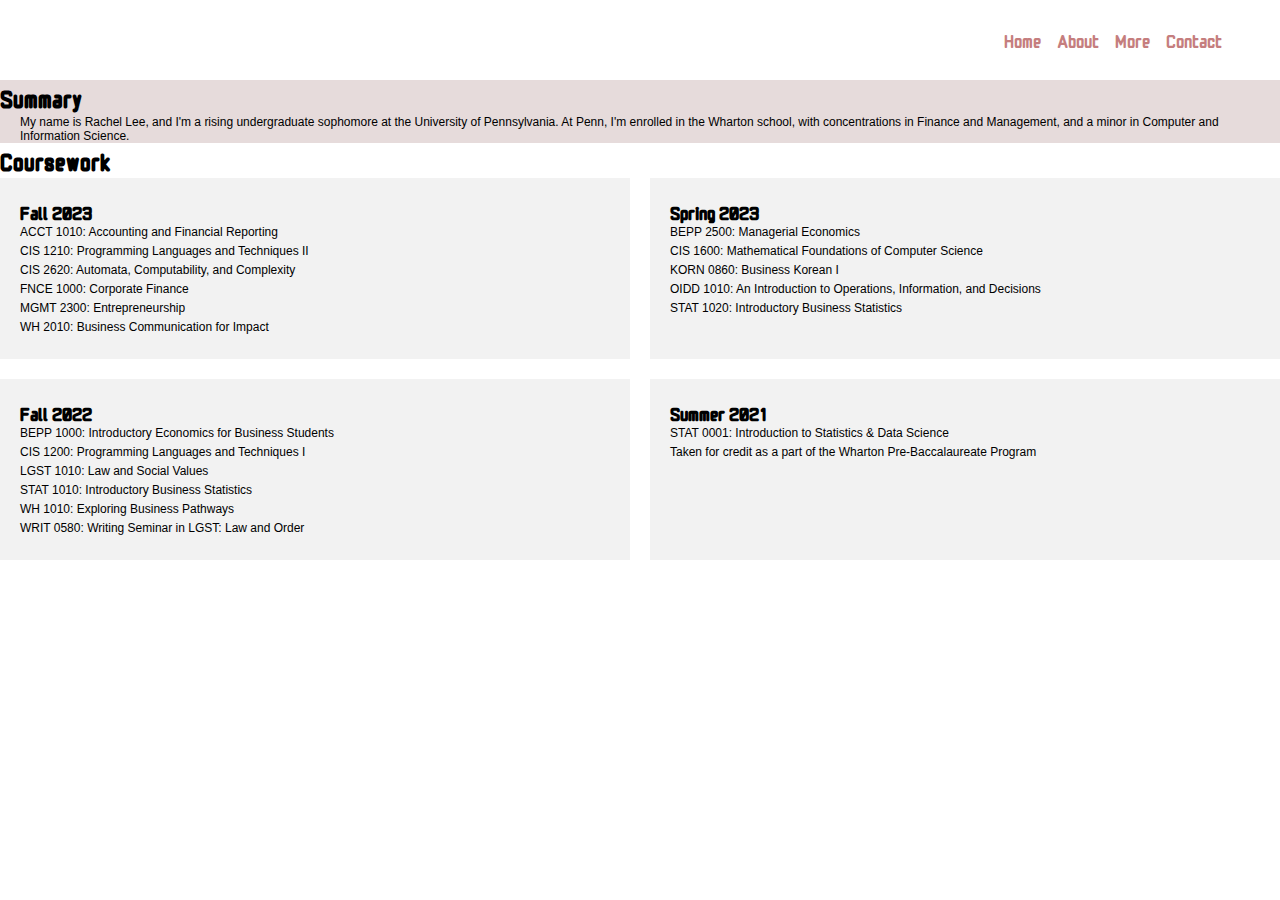
==== about.html @ a232a89a "About page initial creation" ====
<!DOCTYPE html>
<html lang="en">
<head>
    <meta charset="UTF-8">
    <meta http-equiv="X-UA-Compatible" content="IE=edge">
    <meta name="viewport" content="width=device-width, initial-scale=1.0">
    <title>Rachel Lee | About</title>
    <link rel="stylesheet" href="styles.css" />
    <link rel="preconnect" href="https://fonts.googleapis.com" />
<link rel="preconnect" href="https://fonts.gstatic.com" crossorigin = "anonymous" />
<link href="https://fonts.googleapis.com/css2?family=Monomaniac+One&display=swap" rel="stylesheet" />
</head>
<body>
    <nav class="navbar">
        <div class="navbar__container">
            <a href="/" id="navbar__logo"></a>
            <div class="navbar__toggle" id="mobile-menu">
                <span class="bar"></span>
                <span class="bar"></span>
                <span class="bar"></span>
            </div>
            <ul class="navbar__menu">
                <li class="navbar__item">
                    <a href="/" class="navbar__links">
                        Home
                    </a>
                </li>
                <li class="navbar__item">
                    <a href="/about.html" class="navbar__links">
                        About
                    </a>
                </li>
                <li class="navbar__item">
                    <a href="/" class="navbar__links">
                        More
                    </a>
                </li>
                <li class="navbar__item">
                    <a href="/" class="navbar__links">
                        Contact
                    </a>
                </li>
            </ul>
        </div>
    </nav>


    <div class="summary">
        <div class="summary__container">
            <div class="summary__content">
                <h2>Summary</h2>
                <p>My name is Rachel Lee, and I'm a rising 
                    undergraduate sophomore at the University of Pennsylvania. At Penn, I'm enrolled
                in the Wharton school, with concentrations in Finance and Management, and a minor in 
                Computer and Information Science.
                <p>
                    
                </p>

            </p>
            </div>
        </div>
    </div>

    <div class="coursework">
        <div class="coursework__container">
            <div class="coursework__content">
                <h2>Coursework</h2>
            </div>
            <div class="coursework__grid">
                <div class="coursework__box">
                    <h3>Fall 2023</h3>
                    <ul class = "coursework__list">
                        <li>ACCT 1010: Accounting and Financial Reporting</li>
                        <li>CIS 1210: Programming Languages and Techniques II</li>
                        <li>CIS 2620: Automata, Computability, and Complexity</li>
                        <li>FNCE 1000: Corporate Finance</li>
                        <li>MGMT 2300: Entrepreneurship</li>
                        <li>WH 2010: Business Communication for Impact</li>
                    </ul>
                </div>
                <div class="coursework__box">
                    <h3>Spring 2023</h3>
                    <ul class = "coursework__list">
                        <li>BEPP 2500: Managerial Economics</li>
                        <li>CIS 1600: Mathematical Foundations of Computer Science</li>
                        <li>KORN 0860: Business Korean I</li>
                        <li>OIDD 1010: An Introduction to Operations, Information, and Decisions</li>
                        <li>STAT 1020: Introductory Business Statistics</li>
                    </ul>
                </div>
                <div class="coursework__box">
                    <h3>Fall 2022</h3>
                    <ul class = "coursework__list">
                        <li>BEPP 1000: Introductory Economics for Business Students</li>
                        <li>CIS 1200: Programming Languages and Techniques I</li>
                        <li>LGST 1010: Law and Social Values</li>
                        <li>STAT 1010: Introductory Business Statistics</li>
                        <li>WH 1010: Exploring Business Pathways</li>
                        <li>WRIT 0580: Writing Seminar in LGST: Law and Order</li>
                    </ul>
                </div>
                <div class="coursework__box">
                    <h3>Summer 2021</h3>
                    <ul class = "coursework__list">
                        <li>STAT 0001: Introduction to Statistics & Data Science</li>
                        <li>Taken for credit as a part of 
                            the Wharton Pre-Baccalaureate Program
                        </li>
                    </ul>
                </div>
            </div>
        </div>


    </div>



    <script src="app.js"></script>
</body>
---- styles.css ----
*{
    box-sizing: border-box;
    margin: 0;
    padding: 0;
    font-family: 'Monomaniac One', sans-serif;

}

.navbar {
    background: #fff;
    height: 80px;
    display: flex;
    justify-content: center;
    align-items: center;
    font-size: 1.2rem;
    position: sticky;
    top: 0;
    z-index: 999;
}

.navbar__container{
    display: flex;
    justify-content: space-between;
    height: 80px;
    z-index: 1;
    width: 100%;
    max-width: 1300 px;
    margin: 0 auto; 
    padding: 0 50px;
}

#navbar__logo {
    background-color: #ff8177;
    background-image: linear-gradient(to top, #be3455 0%, #f7ab98 100%);
    background-size: 100%;
    -webkit-background-clip: text;
    -moz-background-clip: text;
    -webkit-text-fill-color: transparent;
    -moz-text-fill-color: transparent;
    display: flex;
    align-items: center;
    cursor: pointer;
    text-decoration: none;
    font-size: 2rem;
}

.fa-gem{
    margin-right: 0.5rem;

}

.navbar__menu {
    display: flex;
    align-items: center;
    list-style: none;
    text-align: center;
}

.navbar__item {
    height: 80px;
}

.navbar__links { 
    color: #c57e7e;
    display: flex;
    align-items: center;
    justify-content: center;
    text-decoration: none;
    padding: 0 0.5rem;
    height: 100%;
}

.navbar_btn {
    display: flex;
    justify-content: center;
    align-items: center;
    padding 0 1rem;
    width: 100%;
}


.navbar__links:hover {
    color: #f77062;
    transition: all 0.3s ease;
}

@media screen and (max-width: 960px){
    .navbar__container{
        display: flex; 
        justify-content: space-between;
        height: 80px;
        z-index: 1;
        width: 100%;
        max-width: 1300 px;
        padding: 0;
    }

    .navbar__menu {
        display: grid;
        grid-template-columns: auto;
        margin: 0;
        width: 100%; 
        position: absolute; 
        top: -1000px;
        opacity: 1;
        transition: all 0.5s ease;
        height: 50vh;
        z-index: -1;
    }

    .navbar__menu.active {
        background: #ebe1e1;
        top: 100%;
        opacity: 1;
        transition: all 0.5s ease;
        z-index: 99;
        height: 50vh;
        font-size: 1.6rem;
    }

    #navbar__logo{
        padding-left: 25px;
    }

    .navbar__toggle .bar{
        width: 25px;
        height: 3px;
        margin: 5px auto;
        transition: all 0.3s ease-in-out;
        background: #977878;

    }

    .navbar__item {
        width:100%;
    }

    .navbar_links{
        text-align: center;
        padding: 2rem;
        width: 100%;
        display: table;
    }

    #mobile-menu {
        position: absolute; 
        top: 20%;
        right: 5%;
        transform: translate(5%,20%);

    }

    .navbar__toggle .bar{
        display: block;
        cursor: pointer;
    }

    #mobile-menu.is-active .bar:nth-child(2){
        opacity: 0;
    }
    #mobile-menu.is-active .bar:nth-child(1){
        transform: translateY(8px) rotate(45deg);
    }
    #mobile-menu.is-active .bar:nth-child(3){
        transform: translateY(-8px) rotate(-45deg);
    }
}

.main {
    background-color: #efe4e4;
}

.about {
    background-color: #efe4e4
}

.main__container {
    display: grid;
    grid-template-columns: 1fr 1fr;
    align-items: center;
    justify-self: center;
    margin: 0 auto;
    height: 90vh;
    background-color: #e6dbdb;
    z-index: 1;
    width: 100%;
    max-width: 1300px;
    padding: 0 50px;
    
}

.summary__container {
    display: grid;
    align-items: left;
    justify-self: left;
    margin: 0 auto;
    height: 90 vh;
    background-color: #e6dbdb;
    z-index: 1;
    width: 100%;
    max-width: 1300px; 
    padding: 0 50 px;
}

.main__content h1{
    font-size: 4rem;
    background-color: #ff8177;
    background-image: linear-gradient(to right, #be3455, #f798a9, #ffdab2);
    background-size: 300%;
    -webkit-background-clip: text;
    -moz-background-clip: text;
    -webkit-text-fill-color: transparent;
    -moz-text-fill-color: transparent;

    background-position: -100%;

    animation: animatedText 3s infinite alternate-reverse;

}

@keyframes animatedText{
    from{
        background-position: 0%;
    }
    to{
        background-position: 100%;
    }
}

.main__content h2{
    font-size: 1rem;
    font-weight: 700;
    color: #977878;
}
@media screen and (max-width: 768px){
    .main__container {
        display: grid;
        grid-template-columns: auto;
        align-items: center;
        justify-self: center;
        width: 100%;
        margin: 0 auto;
        height: 90vh;
    }

    .main__content {
        text-align: center;
        margin-bottom: 4rem;
    }

    .main__content h1{
        font-size: 2.5rem;
        margin-top: 2rem;

    }

    
} 

.summary__content p {
    font-family: "Verdana", sans-serif;
    margin-left: 20px;
    font-size: 12px;
}


.coursework__grid {
    display: grid;
    grid-template-columns: repeat(2, 1fr);
    grid-gap: 20px;
}

.coursework__box {
    background-color: #f2f2f2;
    padding: 20px;
}

.coursework__content h3 {
    margin-top: 0;
}

.coursework__list {
    padding: 0;
    margin: 0;
    list-style: none;
    font-family: "Verdana", sans-serif;
    font-size: 12px;
}

.coursework__list li {
    margin-bottom: 5px;
    font-weight: normal;
    font-family: "Verdana", sans-serif;
}





@media screen and (max-width: 480px) {

    .main__content h1{
        font-size: 2rem;
        margin-top: 3rem;

    }

    .coursework__grid {
        grid-template-columns: 1fr;
    }
}
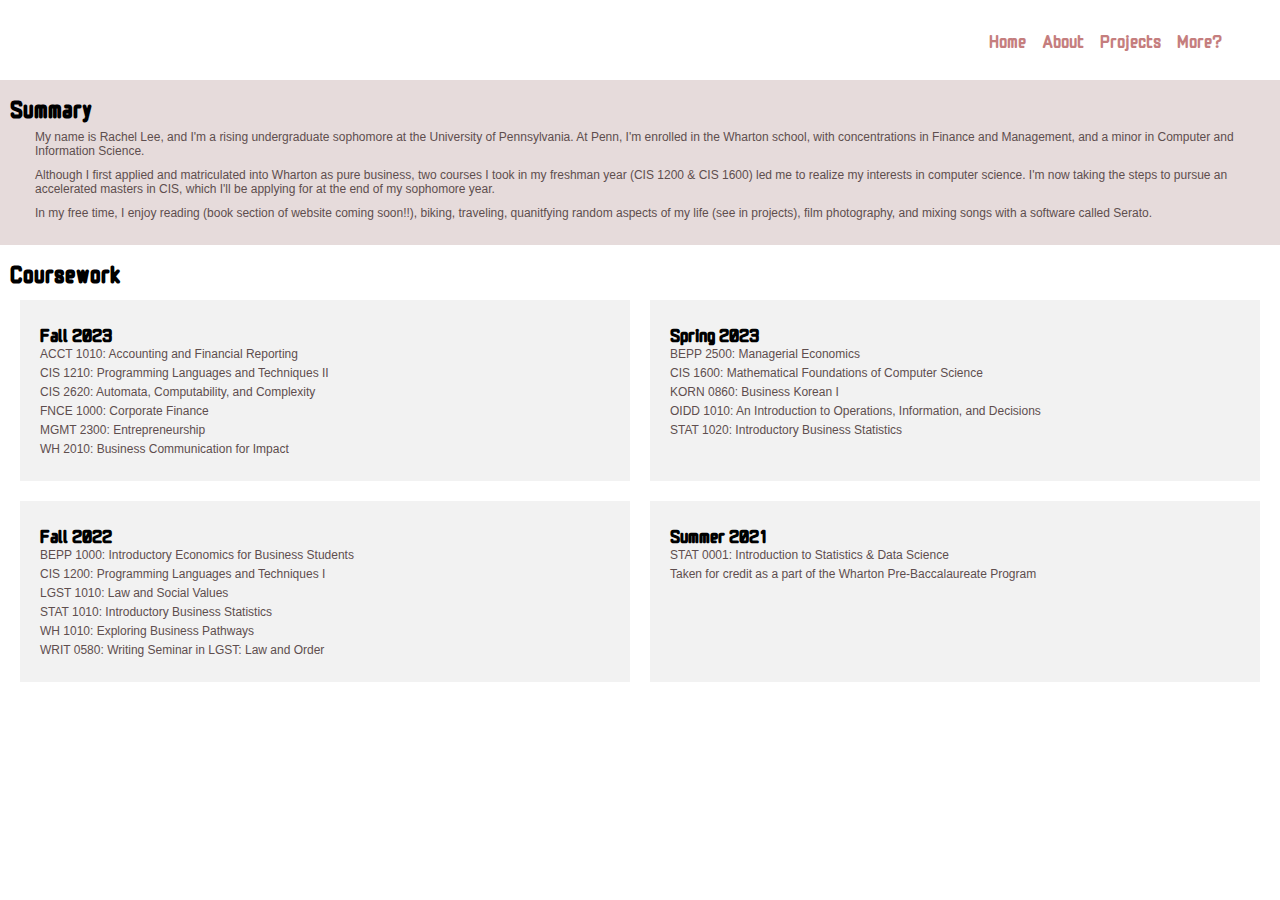
==== commit 72b7d5b2: "Added projects tab & buttons" ====
--- a/about.html
+++ b/about.html
@@ -31,13 +31,13 @@
                     </a>
                 </li>
                 <li class="navbar__item">
-                    <a href="/" class="navbar__links">
-                        More
+                    <a href="/projects.html" class="navbar__links">
+                        Projects
                     </a>
                 </li>
                 <li class="navbar__item">
                     <a href="/" class="navbar__links">
-                        Contact
+                        More?
                     </a>
                 </li>
             </ul>
@@ -53,8 +53,15 @@
                     undergraduate sophomore at the University of Pennsylvania. At Penn, I'm enrolled
                 in the Wharton school, with concentrations in Finance and Management, and a minor in 
                 Computer and Information Science.
-                <p>
-                    
+                <p> Although I first applied and matriculated into Wharton as pure business, two courses I
+                    took in my freshman year (CIS 1200 & CIS 1600) led me to realize my interests in computer 
+                    science. I'm now taking the steps to pursue an accelerated masters in CIS, which I'll be 
+                    applying for at the end of my sophomore year.  
+                </p>
+                <p>In my free time, I enjoy reading (book section of website coming soon!!), biking, traveling, 
+                    quanitfying random aspects of my life (see in projects), film photography, 
+                    and mixing songs with a software called Serato.
+
                 </p>
 
             </p>
--- a/styles.css
+++ b/styles.css
@@ -189,18 +189,7 @@
     
 }
 
-.summary__container {
-    display: grid;
-    align-items: left;
-    justify-self: left;
-    margin: 0 auto;
-    height: 90 vh;
-    background-color: #e6dbdb;
-    z-index: 1;
-    width: 100%;
-    max-width: 1300px; 
-    padding: 0 50 px;
-}
+
 
 .main__content h1{
     font-size: 4rem;
@@ -218,6 +207,89 @@
 
 }
 
+.resume__btn {
+  width: 140px;
+  height: 45px;
+  font-family: 'Monomaniac One', sans-serif;
+  font-size: 11px;
+  text-transform: uppercase;
+  letter-spacing: 2.5px;
+  font-weight: 500;
+  color: #000;
+  background-color: #fff;
+  border: none;
+  border-radius: 45px;
+  box-shadow: 0px 8px 15px rgba(0, 0, 0, 0.1);
+  transition: all 0.3s ease 0s;
+  cursor: pointer;
+  outline: none;
+  margin-top: 30px;
+  text-decoration: none;
+}
+
+.resume__btn:hover {
+    background-color: #e4c1d7;
+    box-shadow: 0px 15px 20px rgba(237, 175, 229, 0.4);
+    color: #fff;
+    transform: translateY(-7px);  
+    text-decoration: none;
+}
+
+.resume__btn:visited {
+    text-decoration: none;
+    color:#5e4e4e;
+}
+
+.github__btn {
+    width: 140px;
+  height: 45px;
+  font-family: 'Roboto', sans-serif;
+  font-size: 11px;
+  text-transform: uppercase;
+  letter-spacing: 2.5px;
+  font-weight: 500;
+  color: #000;
+  background-color: #fff;
+  border: none;
+  border-radius: 45px;
+  box-shadow: 0px 8px 15px rgba(0, 0, 0, 0.1);
+  transition: all 0.3s ease 0s;
+  cursor: pointer;
+  outline: none;
+}
+
+.github__btn:hover {
+    background-color: #e4c1d7;
+    box-shadow: 0px 15px 20px rgba(237, 175, 229, 0.4);
+    color: #fff;
+    transform: translateY(-7px);  
+}
+
+.linkedin__btn {
+    width: 140px;
+    height: 45px;
+    font-family: 'Roboto', sans-serif;
+    font-size: 11px;
+    text-transform: uppercase;
+    letter-spacing: 2.5px;
+    font-weight: 500;
+    color: #000;
+    background-color: #fff;
+    border: none;
+    border-radius: 45px;
+    box-shadow: 0px 8px 15px rgba(0, 0, 0, 0.1);
+    transition: all 0.3s ease 0s;
+    cursor: pointer;
+    outline: none;
+}
+
+.linkedin__btn:hover {
+    background-color: #e4c1d7;
+    box-shadow: 0px 15px 20px rgba(237, 175, 229, 0.4);
+    color: #fff;
+    transform: translateY(-7px); 
+}
+
 @keyframes animatedText{
     from{
         background-position: 0%;
@@ -257,10 +329,25 @@
     
 } 
 
+.summary__container {
+    padding: 10px;
+    background-color: #e6dbdb;
+    
+}
+
+.coursework__container {
+    padding: 10px;
+    
+}
+
+
+
 .summary__content p {
     font-family: "Verdana", sans-serif;
     margin-left: 20px;
     font-size: 12px;
+    color: #5e4e4e;
+    padding: 5px;
 }
 
 
@@ -268,6 +355,8 @@
     display: grid;
     grid-template-columns: repeat(2, 1fr);
     grid-gap: 20px;
+    padding: 10px;
+    
 }
 
 .coursework__box {
@@ -285,6 +374,7 @@
     list-style: none;
     font-family: "Verdana", sans-serif;
     font-size: 12px;
+    color: #5e4e4e;
 }
 
 .coursework__list li {
@@ -293,7 +383,65 @@
     font-family: "Verdana", sans-serif;
 }
 
-
+.projects__container {
+    display: grid;
+    align-items: center;
+    justify-self: center;
+    margin: 0 auto;
+    height: 90vh;
+    background-color: #e6dbdb;
+    z-index: 1;
+    width: 100%;
+    max-width: 1300px;
+    padding: 0 50px;
+}
+
+.class__projects {
+    display: grid;
+    grid-template-columns: 1fr 1fr;
+}
+
+.class__projects__content p {
+    font-family: "Verdana", sans-serif;
+    font-size: 11px;
+    padding: 10px;
+}
+
+.minesweeper__btn {
+    width: 180px;
+    height: 30px;
+    font-family: 'Verdana', sans-serif;
+    font-size: 11px;
+    text-transform: uppercase;
+    letter-spacing: 2.5px;
+    font-weight: 500;
+    color: #000;
+    background-color: #fff;
+    border: none;
+    border-radius: 45px;
+    box-shadow: 0px 8px 15px rgba(0, 0, 0, 0.1);
+    transition: all 0.3s ease 0s;
+    cursor: pointer;
+    outline: none;
+    margin-top: 10px;
+  }
+  
+  .minesweeper__btn:hover {
+      background-color: #e4c1d7;
+      box-shadow: 0px 15px 20px rgba(237, 175, 229, 0.4);
+      color: #fff;
+      transform: translateY(-7px);  
+  }
+
+.personal__projects {
+    display: grid;
+    grid-template-columns: 1fr 1fr;
+}
+
+.personal__projects__content p {
+    font-family: "Verdana", sans-serif;
+    font-size: 11px;
+}
 
 
 
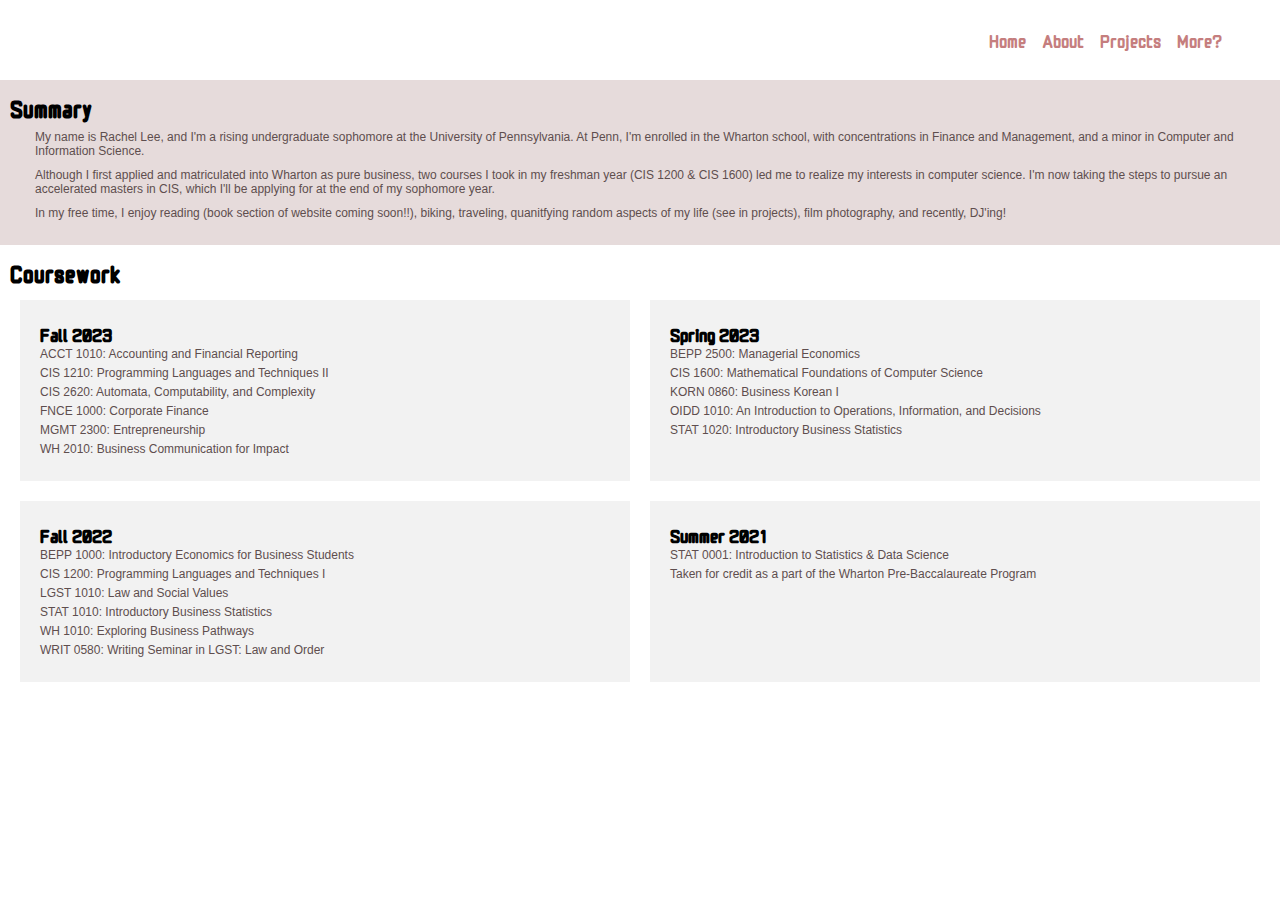
==== commit b294e22f: "initial dark mode button / footer" ====
--- a/about.html
+++ b/about.html
@@ -60,7 +60,7 @@
                 </p>
                 <p>In my free time, I enjoy reading (book section of website coming soon!!), biking, traveling, 
                     quanitfying random aspects of my life (see in projects), film photography, 
-                    and mixing songs with a software called Serato.
+                    and recently, DJ'ing!
 
                 </p>
 
--- a/styles.css
+++ b/styles.css
@@ -4,6 +4,16 @@
     padding: 0;
     font-family: 'Monomaniac One', sans-serif;
 
+}
+
+:root {
+    --primary-color: #333;
+    --background-color: #efe4e4;
+    --text-color: #977878;
+
+    --primary-color-dark: #ccc;
+    --background-color-dark: #222;
+    --text-color-dark: #fff;
 }
 
 .navbar {
@@ -29,20 +39,11 @@
     padding: 0 50px;
 }
 
-#navbar__logo {
-    background-color: #ff8177;
-    background-image: linear-gradient(to top, #be3455 0%, #f7ab98 100%);
-    background-size: 100%;
-    -webkit-background-clip: text;
-    -moz-background-clip: text;
-    -webkit-text-fill-color: transparent;
-    -moz-text-fill-color: transparent;
-    display: flex;
-    align-items: center;
-    cursor: pointer;
-    text-decoration: none;
-    font-size: 2rem;
-}
+.navbar__darkmode {
+    margin-right: 10px;
+}
+
+
 
 .fa-gem{
     margin-right: 0.5rem;
@@ -93,7 +94,56 @@
         width: 100%;
         max-width: 1300 px;
         padding: 0;
-    }
+        position: relative;
+    }
+
+    .darkmode {
+        order: -1;
+        margin-right: 10px;
+        background-color: 0.2s ease-in-out, color 0.2s ease-in-out;
+        display: flex;
+        flex-direction: column;
+        justify-content: center;
+        gap: 20px;
+        align-items: center;
+        height: 100vh;
+        color: #000;
+        user-select: none;
+    }
+
+    darkmode[theme=dark] {
+        background: #000;
+        color: #fff;
+      }
+      
+      #hybrid {
+        visibility: hidden;
+      }
+      
+      #theme-toggle {
+        visibility: hidden;
+      }
+      
+      #theme-toggle + label {
+        content: '';
+        display: inline-block;
+        cursor: pointer;
+        height: 80px;
+        width: 80px;
+        border-radius: 50%;
+        transition: all 0.3s ease-in-out;
+      }
+      
+      #theme-toggle:not(:checked) + label {
+        background-color: gold;
+      }
+      
+      #theme-toggle:checked + label {
+        background-color: transparent;
+        box-shadow: inset -18px -16px 1px 1px #fff;
+      }
+      
+    
 
     .navbar__menu {
         display: grid;
@@ -205,6 +255,28 @@
 
     animation: animatedText 3s infinite alternate-reverse;
 
+}
+
+.main__content h2 {
+    text-transform: uppercase;
+  letter-spacing: 2.5px;
+}
+
+.main__content p {
+    color: #977878;
+    font-size: 12px;
+}
+
+footer {
+    background-color: #f9f9f9;
+    padding: 10px;
+    color:#5e4e4e
+}
+
+.footer__content {
+    font-size: 10px;
+    text-align: center;
+    font-family: 'Verdana', sans-serif;
 }
 
 .resume__btn {
@@ -227,6 +299,12 @@
   text-decoration: none;
 }
 
+.resume__btn a{
+color: #977878;
+text-decoration: none;
+font-family: 'Monomaniac One', sans-serif;
+}
+
 .resume__btn:hover {
     background-color: #e4c1d7;
     box-shadow: 0px 15px 20px rgba(237, 175, 229, 0.4);
@@ -235,10 +313,6 @@
     text-decoration: none;
 }
 
-.resume__btn:visited {
-    text-decoration: none;
-    color:#5e4e4e;
-}
 
 .github__btn {
     width: 140px;
@@ -258,6 +332,11 @@
   outline: none;
 }
 
+.github__btn a {
+    color: #977878;
+    text-decoration: none;
+}
+
 .github__btn:hover {
     background-color: #e4c1d7;
     box-shadow: 0px 15px 20px rgba(237, 175, 229, 0.4);
@@ -288,6 +367,12 @@
     box-shadow: 0px 15px 20px rgba(237, 175, 229, 0.4);
     color: #fff;
     transform: translateY(-7px); 
+}
+
+.linkedin__btn a{
+    color: #977878;
+    text-decoration: none;  
+
 }
 
 @keyframes animatedText{
@@ -433,6 +518,12 @@
       transform: translateY(-7px);  
   }
 
+  .minesweeper__btn a{
+    color: #977878;
+    text-decoration: none;
+
+  }
+
 .personal__projects {
     display: grid;
     grid-template-columns: 1fr 1fr;
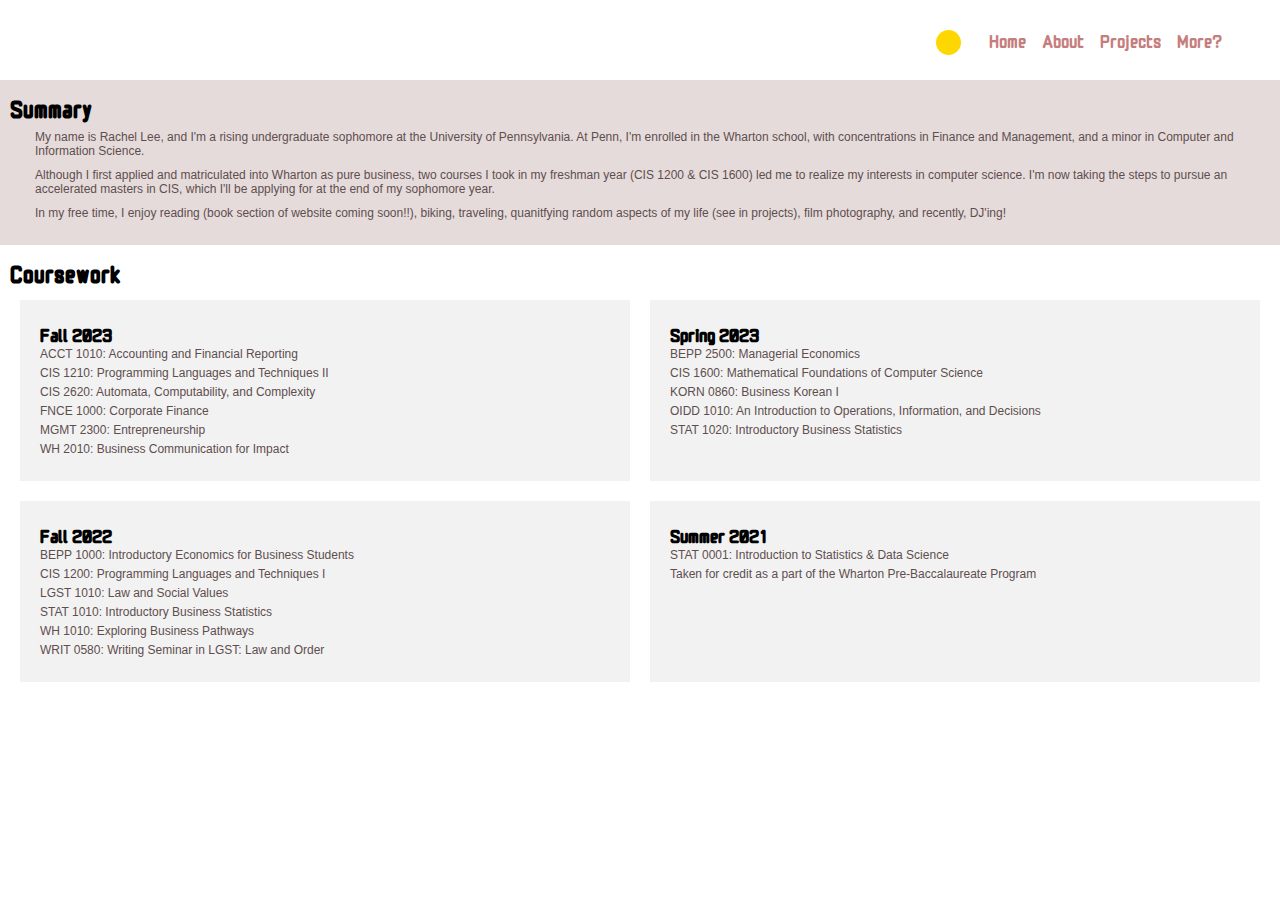
==== commit a12cd67b: "dark mode" ====
--- a/about.html
+++ b/about.html
@@ -13,7 +13,10 @@
 <body>
     <nav class="navbar">
         <div class="navbar__container">
-            <a href="/" id="navbar__logo"></a>
+            <div class="darkmode">
+                <input type="checkbox" id="theme-toggle">
+                 <label for="theme-toggle"></label>
+            </div>
             <div class="navbar__toggle" id="mobile-menu">
                 <span class="bar"></span>
                 <span class="bar"></span>
--- a/styles.css
+++ b/styles.css
@@ -6,16 +6,6 @@
 
 }
 
-:root {
-    --primary-color: #333;
-    --background-color: #efe4e4;
-    --text-color: #977878;
-
-    --primary-color-dark: #ccc;
-    --background-color-dark: #222;
-    --text-color-dark: #fff;
-}
-
 .navbar {
     background: #fff;
     height: 80px;
@@ -28,21 +18,55 @@
     z-index: 999;
 }
 
+#theme-toggle:checked + .navbar__container .navbar {
+    background: #000;
+}
+
 .navbar__container{
     display: flex;
-    justify-content: space-between;
+    justify-content: flex-end;
+    align-items: center;
     height: 80px;
     z-index: 1;
     width: 100%;
     max-width: 1300 px;
     margin: 0 auto; 
     padding: 0 50px;
-}
-
-.navbar__darkmode {
-    margin-right: 10px;
-}
-
+    position: relative;
+}
+
+.darkmode {
+    margin-right: 45px;
+    margin-top: 7px;
+}
+  
+  #hybrid {
+    visibility: hidden;
+  }
+  
+  #theme-toggle {
+    visibility: hidden;
+  }
+  
+  #theme-toggle + label {
+    content: '';
+    display: inline-block;
+    cursor: pointer;
+    height: 25px;
+    width: 25px;
+    border-radius: 50%;
+    transition: all 0.3s ease-in-out;
+    position: absolute; 
+  }
+  
+  #theme-toggle:not(:checked) + label {
+    background-color: gold;
+  }
+  
+  #theme-toggle:checked + label {
+    background-color: transparent;
+    box-shadow: inset -5px -5px 1px 1px #D3D3D3;
+  }
 
 
 .fa-gem{
@@ -87,34 +111,18 @@
 
 @media screen and (max-width: 960px){
     .navbar__container{
-        display: flex; 
-        justify-content: space-between;
-        height: 80px;
-        z-index: 1;
-        width: 100%;
-        max-width: 1300 px;
-        padding: 0;
-        position: relative;
+        display: grid; 
+        grid-template-columns: 1fr auto;
+        justify-content: flex-end;
+        align-items: center;
+        height: 80px; 
+        padding: 0 20px;
     }
 
     .darkmode {
-        order: -1;
-        margin-right: 10px;
-        background-color: 0.2s ease-in-out, color 0.2s ease-in-out;
-        display: flex;
-        flex-direction: column;
-        justify-content: center;
-        gap: 20px;
-        align-items: center;
-        height: 100vh;
-        color: #000;
-        user-select: none;
-    }
-
-    darkmode[theme=dark] {
-        background: #000;
-        color: #fff;
-      }
+        justify-self: end;
+        margin: 5px auto;
+    }
       
       #hybrid {
         visibility: hidden;
@@ -128,10 +136,13 @@
         content: '';
         display: inline-block;
         cursor: pointer;
-        height: 80px;
-        width: 80px;
+        height: 25px;
+        width: 25px;
         border-radius: 50%;
         transition: all 0.3s ease-in-out;
+        position: absolute; 
+        top: 30%;
+        right: 13%;
       }
       
       #theme-toggle:not(:checked) + label {
@@ -140,7 +151,7 @@
       
       #theme-toggle:checked + label {
         background-color: transparent;
-        box-shadow: inset -18px -16px 1px 1px #fff;
+        box-shadow: inset -5px -5px 1px 1px #D3D3D3;
       }
       
     
@@ -156,6 +167,7 @@
         transition: all 0.5s ease;
         height: 50vh;
         z-index: -1;
+        
     }
 
     .navbar__menu.active {
@@ -170,6 +182,10 @@
 
     #navbar__logo{
         padding-left: 25px;
+    }
+
+    .navbar__toggle {
+        justify-self: flex-end;
     }
 
     .navbar__toggle .bar{
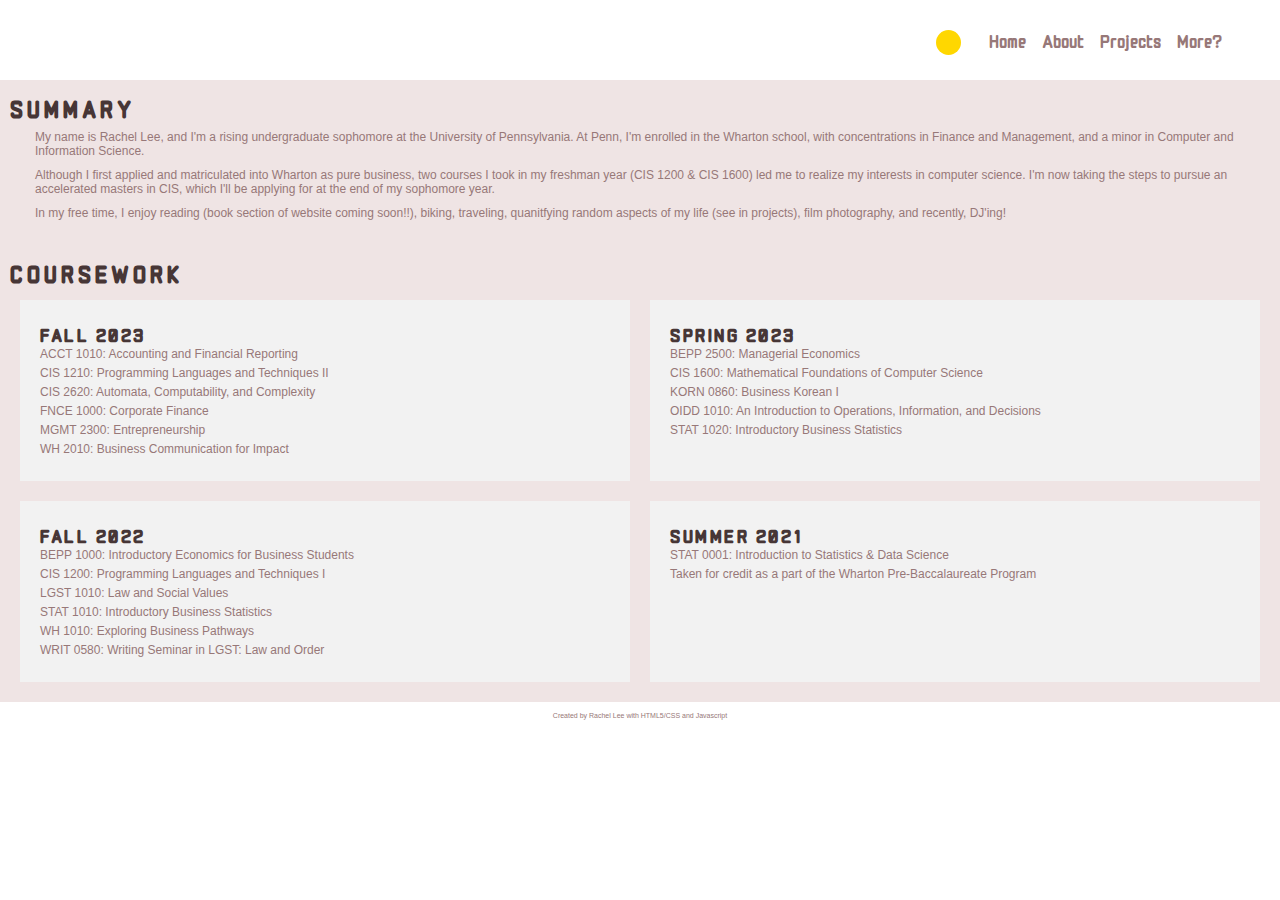
==== commit 608c91fd: "dark mode & initial more page" ====
--- a/about.html
+++ b/about.html
@@ -39,13 +39,14 @@
                     </a>
                 </li>
                 <li class="navbar__item">
-                    <a href="/" class="navbar__links">
+                    <a href="/more.html" class="navbar__links">
                         More?
                     </a>
                 </li>
             </ul>
         </div>
     </nav>
+
 
 
     <div class="summary">
@@ -125,6 +126,15 @@
 
     </div>
 
+    <footer>
+        <div class="footer__content">
+            <p>
+                Created by Rachel Lee with HTML5/CSS and Javascript
+            </p>
+
+        </div>
+    </footer>
+
 
 
     <script src="app.js"></script>
--- a/styles.css
+++ b/styles.css
@@ -6,8 +6,30 @@
 
 }
 
+:root {
+    --title-color: #473636;
+    --text-color: #977878;
+    --text-hover: #eebdbd;
+    --background-color: #efe4e4;
+    --navbar-color: #fff;
+    --button-color: #fff;
+    --box-color: #f2f2f2;
+    --bar-color: #977878;
+}
+
+[data-theme='dark'] {
+    --title-color: #fff;
+    --text-color: #cebfd0;
+    --text-hover: #553636;
+    --background-color: #361c40;
+    --navbar-color: #4f315c76;
+    --button-color: #9d3488;
+    --box-color: #9c81a775;
+    --bar-color: #361c40;
+}
+
 .navbar {
-    background: #fff;
+    background: var(--navbar-color);
     height: 80px;
     display: flex;
     justify-content: center;
@@ -16,11 +38,9 @@
     position: sticky;
     top: 0;
     z-index: 999;
-}
-
-#theme-toggle:checked + .navbar__container .navbar {
-    background: #000;
-}
+    
+}
+
 
 .navbar__container{
     display: flex;
@@ -86,13 +106,14 @@
 }
 
 .navbar__links { 
-    color: #c57e7e;
+    color: var(--text-color);
     display: flex;
     align-items: center;
     justify-content: center;
     text-decoration: none;
     padding: 0 0.5rem;
     height: 100%;
+    transition: background-color 300ms ease, color 300ms ease;
 }
 
 .navbar_btn {
@@ -105,7 +126,7 @@
 
 
 .navbar__links:hover {
-    color: #f77062;
+    color: var(--text-hover);
     transition: all 0.3s ease;
 }
 
@@ -151,7 +172,7 @@
       
       #theme-toggle:checked + label {
         background-color: transparent;
-        box-shadow: inset -5px -5px 1px 1px #D3D3D3;
+        box-shadow: inset -5px -5px 1px 1px #f1eeee;
       }
       
     
@@ -167,11 +188,10 @@
         transition: all 0.5s ease;
         height: 50vh;
         z-index: -1;
-        
     }
 
     .navbar__menu.active {
-        background: #ebe1e1;
+        background:var(--background-color);
         top: 100%;
         opacity: 1;
         transition: all 0.5s ease;
@@ -193,8 +213,7 @@
         height: 3px;
         margin: 5px auto;
         transition: all 0.3s ease-in-out;
-        background: #977878;
-
+        background: var(--bar-color);
     }
 
     .navbar__item {
@@ -206,6 +225,7 @@
         padding: 2rem;
         width: 100%;
         display: table;
+        color: var(--text-color);
     }
 
     #mobile-menu {
@@ -232,12 +252,25 @@
     }
 }
 
+.footer__content p {
+    font-family: "Verdana", sans-serif;
+    color: var(--text-color);
+    font-size: 7px;
+}
+
 .main {
-    background-color: #efe4e4;
+    background-color: var(--background-color);
+    transition: background-color 300ms ease, color 300ms ease;
 }
 
 .about {
-    background-color: #efe4e4
+    background-color: var(--background-color);
+    transition: background-color 300ms ease, color 300ms ease;
+}
+
+.more {
+    background-color: var(--background-color);
+    transition: background-color 300ms ease, color 300ms ease;
 }
 
 .main__container {
@@ -247,11 +280,12 @@
     justify-self: center;
     margin: 0 auto;
     height: 90vh;
-    background-color: #e6dbdb;
+    background-color: var(--background-color);
     z-index: 1;
     width: 100%;
     max-width: 1300px;
     padding: 0 50px;
+    transition: background-color 300ms ease, color 300ms ease;
     
 }
 
@@ -279,14 +313,16 @@
 }
 
 .main__content p {
-    color: #977878;
+    color: var(--text-color);
     font-size: 12px;
+    transition: background-color 300ms ease, color 300ms ease;
 }
 
 footer {
-    background-color: #f9f9f9;
+    background-color: var(--navbar-color);
     padding: 10px;
-    color:#5e4e4e
+    color: var(--text-color);
+    transition: background-color 300ms ease, color 300ms ease;
 }
 
 .footer__content {
@@ -303,8 +339,7 @@
   text-transform: uppercase;
   letter-spacing: 2.5px;
   font-weight: 500;
-  color: #000;
-  background-color: #fff;
+  background-color: var(--button-color);
   border: none;
   border-radius: 45px;
   box-shadow: 0px 8px 15px rgba(0, 0, 0, 0.1);
@@ -313,12 +348,14 @@
   outline: none;
   margin-top: 30px;
   text-decoration: none;
+  transition: background-color 300ms ease, color 300ms ease;
 }
 
 .resume__btn a{
-color: #977878;
+color: var(--text-color);
 text-decoration: none;
 font-family: 'Monomaniac One', sans-serif;
+transition: background-color 300ms ease, color 300ms ease;
 }
 
 .resume__btn:hover {
@@ -338,19 +375,20 @@
   text-transform: uppercase;
   letter-spacing: 2.5px;
   font-weight: 500;
-  color: #000;
-  background-color: #fff;
+  background-color: var(--button-color);
   border: none;
   border-radius: 45px;
   box-shadow: 0px 8px 15px rgba(0, 0, 0, 0.1);
   transition: all 0.3s ease 0s;
   cursor: pointer;
   outline: none;
+  transition: background-color 300ms ease, color 300ms ease;
 }
 
 .github__btn a {
-    color: #977878;
+    color: var(--text-color);
     text-decoration: none;
+    transition: background-color 300ms ease, color 300ms ease;
 }
 
 .github__btn:hover {
@@ -368,14 +406,14 @@
     text-transform: uppercase;
     letter-spacing: 2.5px;
     font-weight: 500;
-    color: #000;
-    background-color: #fff;
+    background-color: var(--button-color);
     border: none;
     border-radius: 45px;
     box-shadow: 0px 8px 15px rgba(0, 0, 0, 0.1);
     transition: all 0.3s ease 0s;
     cursor: pointer;
     outline: none;
+    transition: background-color 300ms ease, color 300ms ease;
 }
 
 .linkedin__btn:hover {
@@ -386,8 +424,9 @@
 }
 
 .linkedin__btn a{
-    color: #977878;
+    color: var(--text-color);
     text-decoration: none;  
+    transition: background-color 300ms ease, color 300ms ease;
 
 }
 
@@ -403,7 +442,8 @@
 .main__content h2{
     font-size: 1rem;
     font-weight: 700;
-    color: #977878;
+    color: var(--text-color);
+    transition: background-color 300ms ease, color 300ms ease;
 }
 @media screen and (max-width: 768px){
     .main__container {
@@ -432,23 +472,30 @@
 
 .summary__container {
     padding: 10px;
-    background-color: #e6dbdb;
+    background-color: var(--background-color);
+    transition: background-color 300ms ease, color 300ms ease;
     
 }
 
 .coursework__container {
     padding: 10px;
-    
-}
-
-
+    background-color: var(--background-color);
+    transition: background-color 300ms ease, color 300ms ease;
+}
+
+.summary__content h2 {
+    text-transform: uppercase;
+    letter-spacing: 4px;
+    color: var(--title-color)
+}
 
 .summary__content p {
     font-family: "Verdana", sans-serif;
     margin-left: 20px;
     font-size: 12px;
-    color: #5e4e4e;
+    color: var(--text-color);
     padding: 5px;
+    transition: background-color 300ms ease, color 300ms ease;
 }
 
 
@@ -461,12 +508,27 @@
 }
 
 .coursework__box {
-    background-color: #f2f2f2;
+    background-color: var(--box-color);
+    transition: background-color 300ms ease, color 300ms ease;
     padding: 20px;
+}
+
+
+
+.coursework__content h2 {
+    text-transform: uppercase;
+    letter-spacing: 4px;
+    color: var(--title-color)
 }
 
 .coursework__content h3 {
     margin-top: 0;
+}
+
+.coursework__box h3 {
+    text-transform: uppercase;
+    letter-spacing: 2.5px;
+    color: var(--title-color);
 }
 
 .coursework__list {
@@ -475,7 +537,8 @@
     list-style: none;
     font-family: "Verdana", sans-serif;
     font-size: 12px;
-    color: #5e4e4e;
+    color: var(--text-color);
+    transition: background-color 300ms ease, color 300ms ease;
 }
 
 .coursework__list li {
@@ -490,22 +553,37 @@
     justify-self: center;
     margin: 0 auto;
     height: 90vh;
-    background-color: #e6dbdb;
+    background-color: var(--background-color);
     z-index: 1;
     width: 100%;
     max-width: 1300px;
     padding: 0 50px;
+    transition: background-color 300ms ease, color 300ms ease;
 }
 
 .class__projects {
     display: grid;
     grid-template-columns: 1fr 1fr;
+}
+
+.class__projects__content h2 {
+    text-transform: uppercase;
+    letter-spacing: 2.5px;
+    margin-bottom: 30px;
+    color: var(--title-color);
+}
+
+.class__projects__content h4 {
+    text-transform: uppercase;
+    letter-spacing: 2.5px;
+    color: var(--text-color);
 }
 
 .class__projects__content p {
     font-family: "Verdana", sans-serif;
     font-size: 11px;
     padding: 10px;
+    color: var(--text-color);
 }
 
 .minesweeper__btn {
@@ -516,8 +594,7 @@
     text-transform: uppercase;
     letter-spacing: 2.5px;
     font-weight: 500;
-    color: #000;
-    background-color: #fff;
+    background-color: var(--button-color);
     border: none;
     border-radius: 45px;
     box-shadow: 0px 8px 15px rgba(0, 0, 0, 0.1);
@@ -525,6 +602,7 @@
     cursor: pointer;
     outline: none;
     margin-top: 10px;
+    transition: background-color 300ms ease, color 300ms ease;
   }
   
   .minesweeper__btn:hover {
@@ -535,9 +613,16 @@
   }
 
   .minesweeper__btn a{
-    color: #977878;
+    color: var(--text-color);
     text-decoration: none;
-
+    transition: background-color 300ms ease, color 300ms ease;
+    margin-left: 10px;
+    margin-right: 10px;
+    font-size:9px;
+  }
+
+  .projects__minesweeper {
+    padding: 50px;
   }
 
 .personal__projects {
@@ -545,9 +630,24 @@
     grid-template-columns: 1fr 1fr;
 }
 
+.personal__projects h2 {
+    text-transform: uppercase;
+    letter-spacing: 2.5px;
+    margin-bottom: 30px;
+    color: var(--title-color)
+}
+
+.personal__projects h4 {
+    text-transform: uppercase;
+    letter-spacing: 2.5px;
+    color: var(--text-color);
+}
+
 .personal__projects__content p {
     font-family: "Verdana", sans-serif;
     font-size: 11px;
+    padding: 10px;
+    color: var(--text-color);
 }
 
 
@@ -563,4 +663,11 @@
     .coursework__grid {
         grid-template-columns: 1fr;
     }
-}+}
+
+.more__container h2 {
+    color: var(--text-color);
+    text-transform: uppercase;
+    letter-spacing: 2.5px;
+    font-size: 14px;
+}
